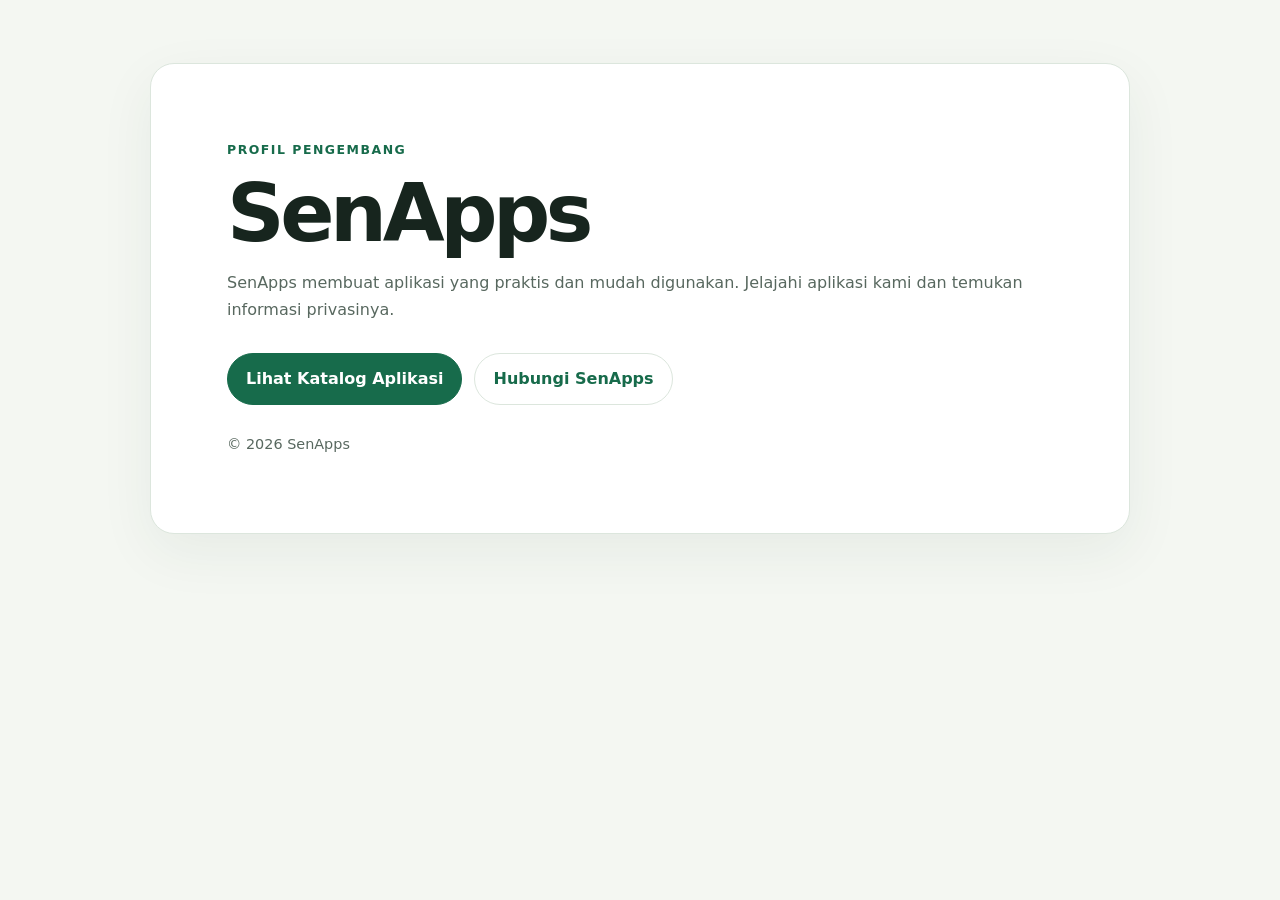
==== index.html @ c0c4106e "Add SenApps GitHub Pages site" ====
<!doctype html>
<html lang="id">
<head>
  <meta charset="utf-8">
  <meta name="viewport" content="width=device-width, initial-scale=1">
  <meta name="description" content="SenApps — profil pengembang dan katalog aplikasi.">
  <title>SenApps — Aplikasi yang berguna untuk keseharian</title>
  <style>
    :root { --ink: #17251e; --muted: #58685f; --paper: #f4f7f2; --green: #176b4b; --line: #dce6dd; }
    * { box-sizing: border-box; }
    body { margin: 0; background: var(--paper); color: var(--ink); font: 16px/1.65 system-ui, -apple-system, "Segoe UI", sans-serif; }
    main { width: min(980px, calc(100% - 36px)); margin: 7vh auto; }
    .card { padding: clamp(28px, 7vw, 76px); border: 1px solid var(--line); border-radius: 24px; background: #fff; box-shadow: 0 18px 55px #193d2910; }
    .eyebrow { color: var(--green); font-size: .78rem; font-weight: 750; letter-spacing: .12em; text-transform: uppercase; }
    h1 { max-width: 700px; margin: 12px 0 16px; font-size: clamp(2.6rem, 8vw, 5rem); line-height: 1.02; letter-spacing: -.055em; }
    p { color: var(--muted); }
    .links { display: flex; flex-wrap: wrap; gap: 12px; margin-top: 30px; }
    a.button { display: inline-block; padding: 12px 18px; border: 1px solid var(--line); border-radius: 999px; color: var(--green); font-weight: 700; text-decoration: none; }
    a.button.primary { border-color: var(--green); background: var(--green); color: #fff; }
    footer { margin-top: 28px; color: var(--muted); font-size: .9rem; }
  </style>
</head>
<body>
  <main>
    <section class="card" aria-labelledby="title">
      <div class="eyebrow">Profil pengembang</div>
      <h1 id="title">SenApps</h1>
      <p>SenApps membuat aplikasi yang praktis dan mudah digunakan. Jelajahi aplikasi kami dan temukan informasi privasinya.</p>
      <nav class="links" aria-label="Navigasi utama">
        <a class="button primary" href="apps/">Lihat Katalog Aplikasi</a>
        <a class="button" href="mailto:[EMAIL KONTAK]">Hubungi SenApps</a>
      </nav>
      <footer>© <span id="year"></span> SenApps</footer>
    </section>
  </main>
  <script>document.getElementById('year').textContent = new Date().getFullYear();</script>
</body>
</html>
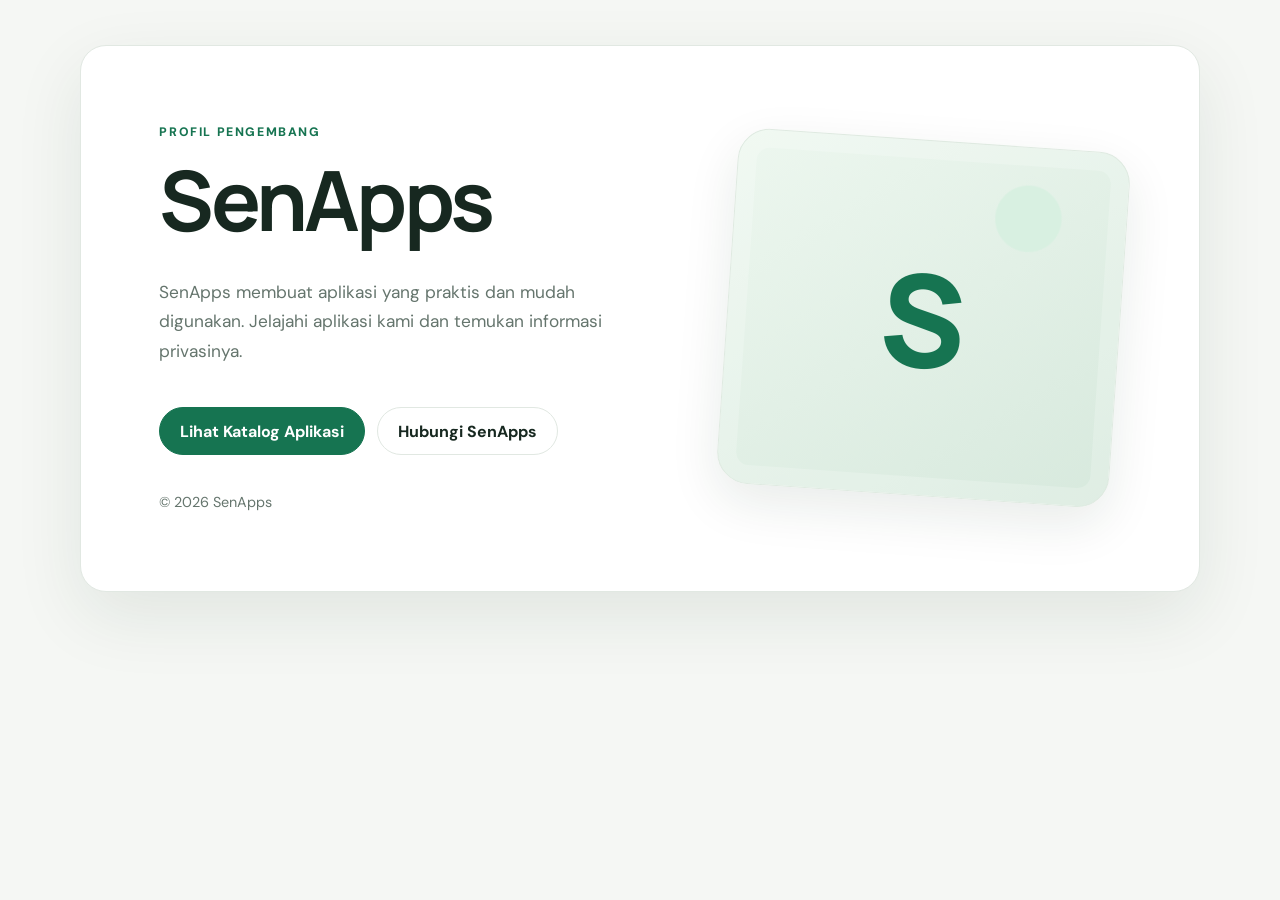
==== commit ab2813cd: "Polish SenApps website design" ====
--- a/index.html
+++ b/index.html
@@ -1,4 +1,4 @@
-<!doctype html>
+﻿<!doctype html>
 <html lang="id">
 <head>
   <meta charset="utf-8">
@@ -19,6 +19,7 @@
     a.button.primary { border-color: var(--green); background: var(--green); color: #fff; }
     footer { margin-top: 28px; color: var(--muted); font-size: .9rem; }
   </style>
+  <link rel="stylesheet" href="assets/styles.css">
 </head>
 <body>
   <main>
--- a/assets/styles.css
+++ b/assets/styles.css
@@ -0,0 +1,5 @@
+﻿@import url('https://fonts.googleapis.com/css2?family=DM+Sans:wght@400;500;600;700&family=Manrope:wght@500;600;700;800&display=swap');
+:root{--ink:#172820;--muted:#65756d;--paper:#f5f7f4;--green:#167451;--deep:#105c40;--line:#e1e8e2;--mint:#e7f4ed;--shadow:0 24px 70px rgba(21,52,36,.09)}
+*{box-sizing:border-box}body{margin:0;background:var(--paper)!important;color:var(--ink)!important;font:16px/1.7 'DM Sans',system-ui,sans-serif!important;-webkit-font-smoothing:antialiased}a{color:var(--green)!important;text-underline-offset:4px}a:focus-visible{outline:3px solid #8ed5af;outline-offset:4px}h1,h2,h3{font-family:Manrope,'DM Sans',system-ui,sans-serif!important;letter-spacing:-.045em!important}main{width:min(1120px,calc(100% - 40px))!important;margin:5vh auto!important}.card,article{border:1px solid var(--line)!important;border-radius:26px!important;background:#fff!important;box-shadow:var(--shadow)!important}.eyebrow{color:var(--green)!important;font-size:.77rem!important;font-weight:800!important;letter-spacing:.13em!important;text-transform:uppercase}.button,a.button{display:inline-flex;min-height:48px;align-items:center;justify-content:center;padding:0 20px;border:1px solid var(--line)!important;border-radius:999px!important;background:#fff;color:var(--ink)!important;font-weight:700;text-decoration:none;transition:.18s}.button.primary,a.button.primary{border-color:var(--green)!important;background:var(--green)!important;color:#fff!important}.button:hover,a.button:hover{transform:translateY(-2px);box-shadow:0 9px 22px #15342418}.card{position:relative;min-height:520px;display:flex;flex-direction:column;justify-content:center;overflow:hidden;padding:76px 49% 76px 7%!important}.card:after{position:absolute;top:50%;right:7%;width:35%;height:65%;display:grid;place-items:center;border:1px solid #dfeae1;border-radius:32px;background:radial-gradient(circle at 75% 20%,#d8f0e1 0 8%,transparent 8.3%),linear-gradient(145deg,#edf7ef,#d7e9dd);color:#167451;content:'S';font:800 8rem Manrope,sans-serif;transform:translateY(-50%) rotate(4deg);box-shadow:inset 0 0 0 18px #ffffff30,0 18px 50px #15342418}.card h1{margin:14px 0 18px!important;font-size:clamp(3rem,7vw,5.2rem)!important;line-height:1.03!important}.card p{max-width:540px;color:var(--muted)!important;font-size:1.08rem}.links{gap:12px!important;margin-top:24px!important}.card footer{margin-top:35px!important;color:var(--muted)!important}.apps{display:grid!important;grid-template-columns:repeat(auto-fit,minmax(210px,1fr));gap:14px;margin-top:25px!important}.app{padding:20px!important;border:1px solid var(--line)!important;border-radius:18px!important;background:#fbfdfb!important}.app h2{margin:0 0 7px!important;font-size:1.2rem!important}.app p{margin:0 0 14px!important;font-size:.94rem!important}.app a{font-weight:700}.policy-wrap{width:min(850px,calc(100% - 36px));margin:45px auto 75px}.policy-wrap article{padding:clamp(26px,6vw,62px)!important}.policy-wrap h1{margin:14px 0!important;font-size:clamp(2.2rem,6vw,3.5rem)!important}.policy-wrap h2{margin-top:32px!important;font-size:1.28rem!important}.policy-wrap p{color:#4f6056!important}.draft{border:1px solid #f2dba8!important;border-radius:13px!important;background:#fff9ea!important;color:#684c18!important}.site-header{display:flex;justify-content:space-between;align-items:center;margin-bottom:24px}.site-footer{display:flex;justify-content:space-between;gap:16px;padding:24px 0;border-top:1px solid var(--line);color:var(--muted);font-size:.9rem}.app-card{display:flex;align-items:center;justify-content:space-between;gap:20px;padding:24px;border:1px solid var(--line);border-radius:20px;background:#fff}.app-info{display:flex;align-items:center;gap:16px}.app-icon{display:grid;width:58px;aspect-ratio:1;place-items:center;border-radius:18px;background:linear-gradient(145deg,#dcf4e5,#b9e5cb);color:var(--deep);font-weight:800;font-size:1.4rem}
+@media(max-width:700px){main{width:calc(100% - 30px)!important;margin:24px auto!important}.card{min-height:0;padding:44px 26px!important}.card:after{position:relative;top:auto;right:auto;width:100%;height:180px;margin-top:32px;font-size:5rem;transform:none}.card h1{font-size:clamp(2.7rem,14vw,4rem)!important}.site-header{gap:12px}.nav{gap:12px!important}.app-card{align-items:flex-start;flex-direction:column}.site-footer{flex-direction:column;gap:7px}}
+@media(prefers-reduced-motion:reduce){*{scroll-behavior:auto!important;transition:none!important}}
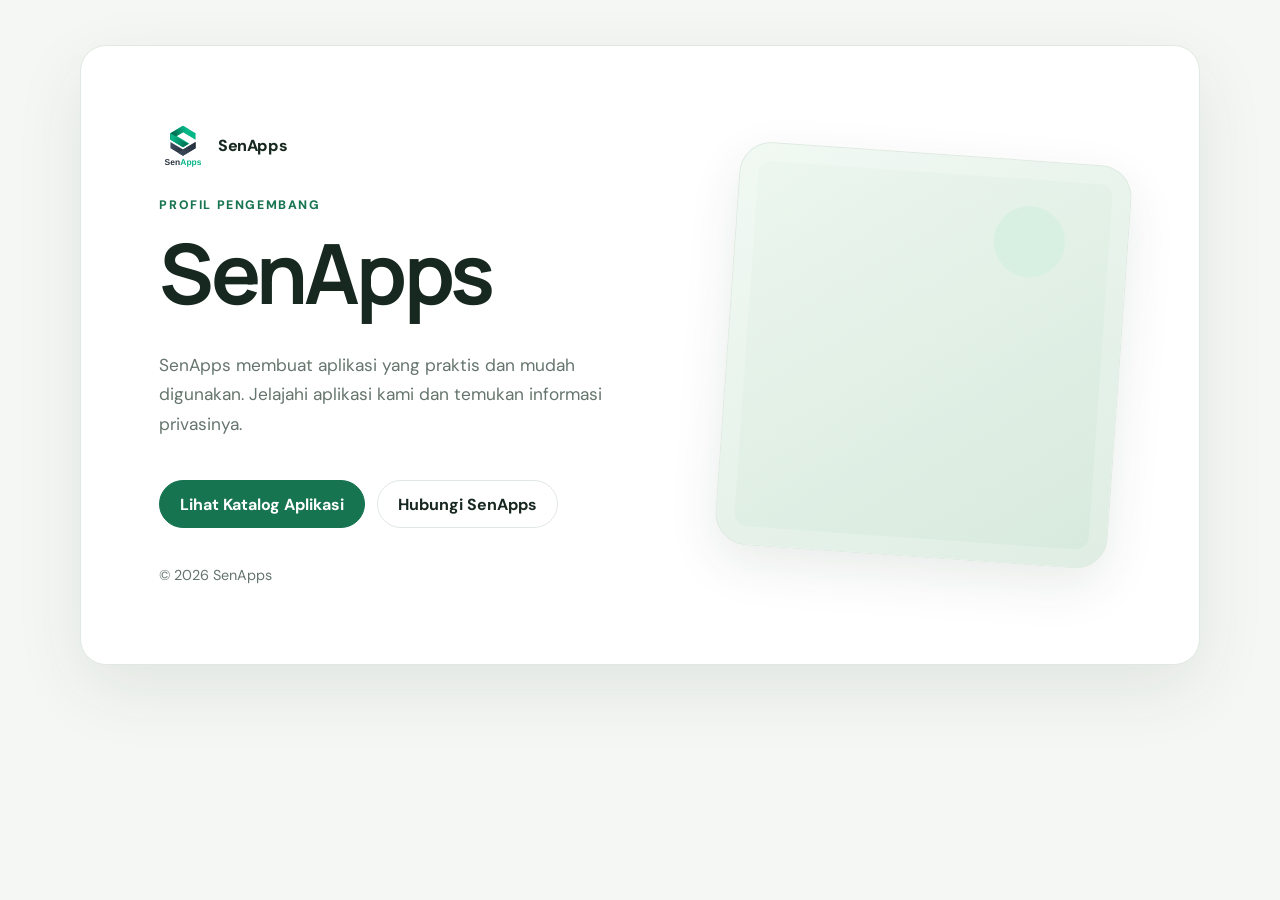
==== commit ed6bb65c: "Add SenApps logo across pages" ====
--- a/index.html
+++ b/index.html
@@ -24,7 +24,7 @@
 <body>
   <main>
     <section class="card" aria-labelledby="title">
-      <div class="eyebrow">Profil pengembang</div>
+      <a class="site-brand" href="./"><img src="assets/senapps-logo.svg" alt="Logo SenApps"><span>SenApps</span></a><div class="eyebrow">Profil pengembang</div>
       <h1 id="title">SenApps</h1>
       <p>SenApps membuat aplikasi yang praktis dan mudah digunakan. Jelajahi aplikasi kami dan temukan informasi privasinya.</p>
       <nav class="links" aria-label="Navigasi utama">
--- a/assets/styles.css
+++ b/assets/styles.css
@@ -2,4 +2,6 @@
 :root{--ink:#172820;--muted:#65756d;--paper:#f5f7f4;--green:#167451;--deep:#105c40;--line:#e1e8e2;--mint:#e7f4ed;--shadow:0 24px 70px rgba(21,52,36,.09)}
 *{box-sizing:border-box}body{margin:0;background:var(--paper)!important;color:var(--ink)!important;font:16px/1.7 'DM Sans',system-ui,sans-serif!important;-webkit-font-smoothing:antialiased}a{color:var(--green)!important;text-underline-offset:4px}a:focus-visible{outline:3px solid #8ed5af;outline-offset:4px}h1,h2,h3{font-family:Manrope,'DM Sans',system-ui,sans-serif!important;letter-spacing:-.045em!important}main{width:min(1120px,calc(100% - 40px))!important;margin:5vh auto!important}.card,article{border:1px solid var(--line)!important;border-radius:26px!important;background:#fff!important;box-shadow:var(--shadow)!important}.eyebrow{color:var(--green)!important;font-size:.77rem!important;font-weight:800!important;letter-spacing:.13em!important;text-transform:uppercase}.button,a.button{display:inline-flex;min-height:48px;align-items:center;justify-content:center;padding:0 20px;border:1px solid var(--line)!important;border-radius:999px!important;background:#fff;color:var(--ink)!important;font-weight:700;text-decoration:none;transition:.18s}.button.primary,a.button.primary{border-color:var(--green)!important;background:var(--green)!important;color:#fff!important}.button:hover,a.button:hover{transform:translateY(-2px);box-shadow:0 9px 22px #15342418}.card{position:relative;min-height:520px;display:flex;flex-direction:column;justify-content:center;overflow:hidden;padding:76px 49% 76px 7%!important}.card:after{position:absolute;top:50%;right:7%;width:35%;height:65%;display:grid;place-items:center;border:1px solid #dfeae1;border-radius:32px;background:radial-gradient(circle at 75% 20%,#d8f0e1 0 8%,transparent 8.3%),linear-gradient(145deg,#edf7ef,#d7e9dd);color:#167451;content:'S';font:800 8rem Manrope,sans-serif;transform:translateY(-50%) rotate(4deg);box-shadow:inset 0 0 0 18px #ffffff30,0 18px 50px #15342418}.card h1{margin:14px 0 18px!important;font-size:clamp(3rem,7vw,5.2rem)!important;line-height:1.03!important}.card p{max-width:540px;color:var(--muted)!important;font-size:1.08rem}.links{gap:12px!important;margin-top:24px!important}.card footer{margin-top:35px!important;color:var(--muted)!important}.apps{display:grid!important;grid-template-columns:repeat(auto-fit,minmax(210px,1fr));gap:14px;margin-top:25px!important}.app{padding:20px!important;border:1px solid var(--line)!important;border-radius:18px!important;background:#fbfdfb!important}.app h2{margin:0 0 7px!important;font-size:1.2rem!important}.app p{margin:0 0 14px!important;font-size:.94rem!important}.app a{font-weight:700}.policy-wrap{width:min(850px,calc(100% - 36px));margin:45px auto 75px}.policy-wrap article{padding:clamp(26px,6vw,62px)!important}.policy-wrap h1{margin:14px 0!important;font-size:clamp(2.2rem,6vw,3.5rem)!important}.policy-wrap h2{margin-top:32px!important;font-size:1.28rem!important}.policy-wrap p{color:#4f6056!important}.draft{border:1px solid #f2dba8!important;border-radius:13px!important;background:#fff9ea!important;color:#684c18!important}.site-header{display:flex;justify-content:space-between;align-items:center;margin-bottom:24px}.site-footer{display:flex;justify-content:space-between;gap:16px;padding:24px 0;border-top:1px solid var(--line);color:var(--muted);font-size:.9rem}.app-card{display:flex;align-items:center;justify-content:space-between;gap:20px;padding:24px;border:1px solid var(--line);border-radius:20px;background:#fff}.app-info{display:flex;align-items:center;gap:16px}.app-icon{display:grid;width:58px;aspect-ratio:1;place-items:center;border-radius:18px;background:linear-gradient(145deg,#dcf4e5,#b9e5cb);color:var(--deep);font-weight:800;font-size:1.4rem}
 @media(max-width:700px){main{width:calc(100% - 30px)!important;margin:24px auto!important}.card{min-height:0;padding:44px 26px!important}.card:after{position:relative;top:auto;right:auto;width:100%;height:180px;margin-top:32px;font-size:5rem;transform:none}.card h1{font-size:clamp(2.7rem,14vw,4rem)!important}.site-header{gap:12px}.nav{gap:12px!important}.app-card{align-items:flex-start;flex-direction:column}.site-footer{flex-direction:column;gap:7px}}
-@media(prefers-reduced-motion:reduce){*{scroll-behavior:auto!important;transition:none!important}}+@media(prefers-reduced-motion:reduce){*{scroll-behavior:auto!important;transition:none!important}}
+.site-brand{display:inline-flex;align-items:center;gap:11px;margin-bottom:25px;color:var(--ink)!important;font-weight:800;font-size:1rem;text-decoration:none}.site-brand img{display:block;width:48px;height:48px;object-fit:contain}.site-brand span{letter-spacing:-.03em}.policy-brand{display:flex;align-items:center;flex-wrap:wrap;gap:12px;margin-bottom:24px;color:var(--muted);font-size:.9rem}.policy-brand .site-brand{margin:0}.policy-brand>a:not(.site-brand){color:var(--muted)!important;text-decoration:none}.card .site-brand{position:relative;z-index:2}.card:after{content:''}
+@media(max-width:700px){.site-brand{margin-bottom:18px}.site-brand img{width:42px;height:42px}}
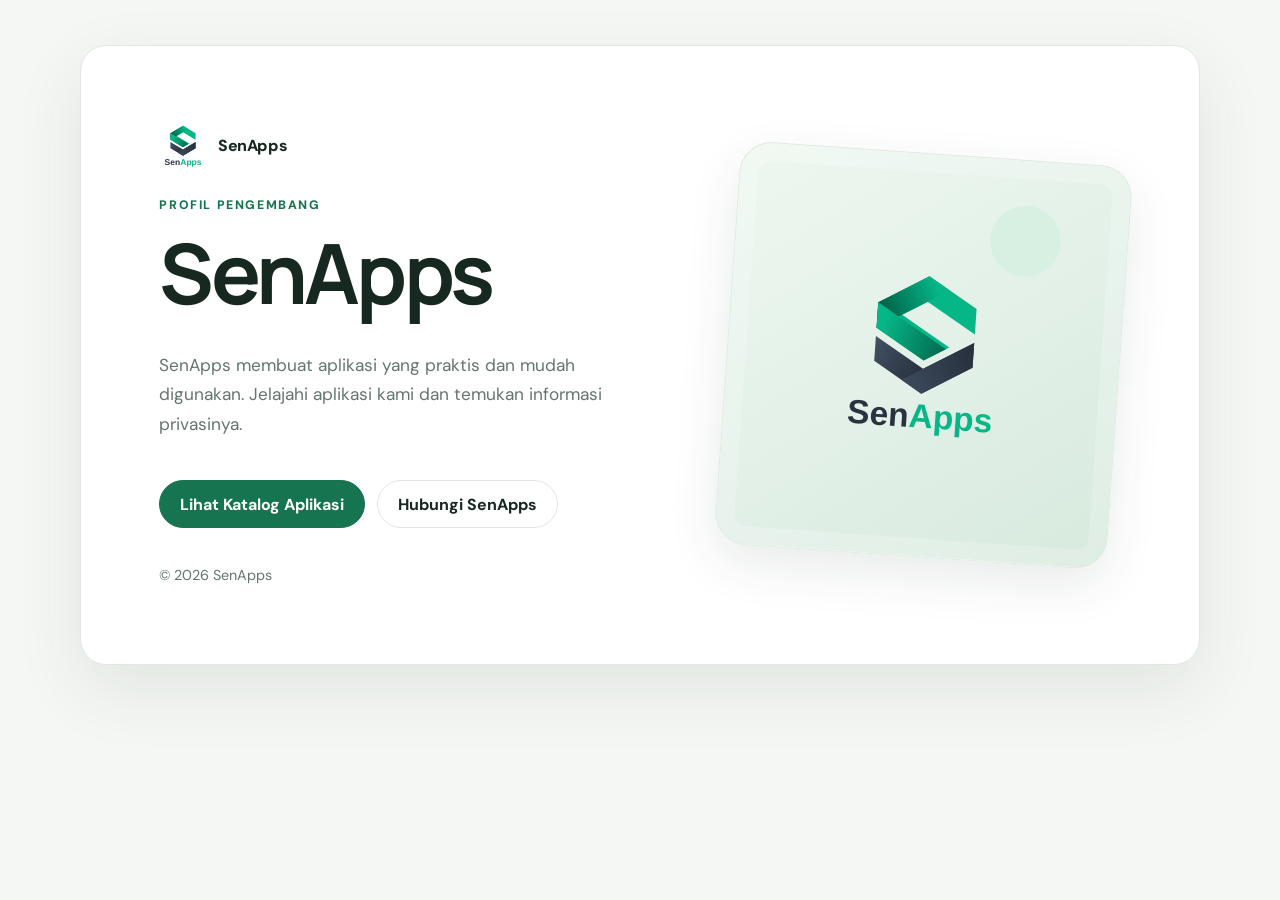
==== commit 1b8170e3: "Use SenApps logo in hero artwork" ====
--- a/index.html
+++ b/index.html
@@ -19,7 +19,7 @@
     a.button.primary { border-color: var(--green); background: var(--green); color: #fff; }
     footer { margin-top: 28px; color: var(--muted); font-size: .9rem; }
   </style>
-  <link rel="stylesheet" href="assets/styles.css">
+  <link rel="stylesheet" href="assets/styles.css?v=2">
 </head>
 <body>
   <main>
--- a/assets/styles.css
+++ b/assets/styles.css
@@ -4,4 +4,5 @@
 @media(max-width:700px){main{width:calc(100% - 30px)!important;margin:24px auto!important}.card{min-height:0;padding:44px 26px!important}.card:after{position:relative;top:auto;right:auto;width:100%;height:180px;margin-top:32px;font-size:5rem;transform:none}.card h1{font-size:clamp(2.7rem,14vw,4rem)!important}.site-header{gap:12px}.nav{gap:12px!important}.app-card{align-items:flex-start;flex-direction:column}.site-footer{flex-direction:column;gap:7px}}
 @media(prefers-reduced-motion:reduce){*{scroll-behavior:auto!important;transition:none!important}}
 .site-brand{display:inline-flex;align-items:center;gap:11px;margin-bottom:25px;color:var(--ink)!important;font-weight:800;font-size:1rem;text-decoration:none}.site-brand img{display:block;width:48px;height:48px;object-fit:contain}.site-brand span{letter-spacing:-.03em}.policy-brand{display:flex;align-items:center;flex-wrap:wrap;gap:12px;margin-bottom:24px;color:var(--muted);font-size:.9rem}.policy-brand .site-brand{margin:0}.policy-brand>a:not(.site-brand){color:var(--muted)!important;text-decoration:none}.card .site-brand{position:relative;z-index:2}.card:after{content:''}
-@media(max-width:700px){.site-brand{margin-bottom:18px}.site-brand img{width:42px;height:42px}}+@media(max-width:700px){.site-brand{margin-bottom:18px}.site-brand img{width:42px;height:42px}}
+.card:after{content:""!important;background-image:url("senapps-logo.svg"),radial-gradient(circle at 74% 20%,#d8f0e1 0 8%,transparent 8.3%),linear-gradient(145deg,#edf7ef,#e2f0e8 55%,#d7e9dd)!important;background-repeat:no-repeat;background-position:center,center,center;background-size:48% auto,auto,auto;color:transparent!important;font-size:0!important}
